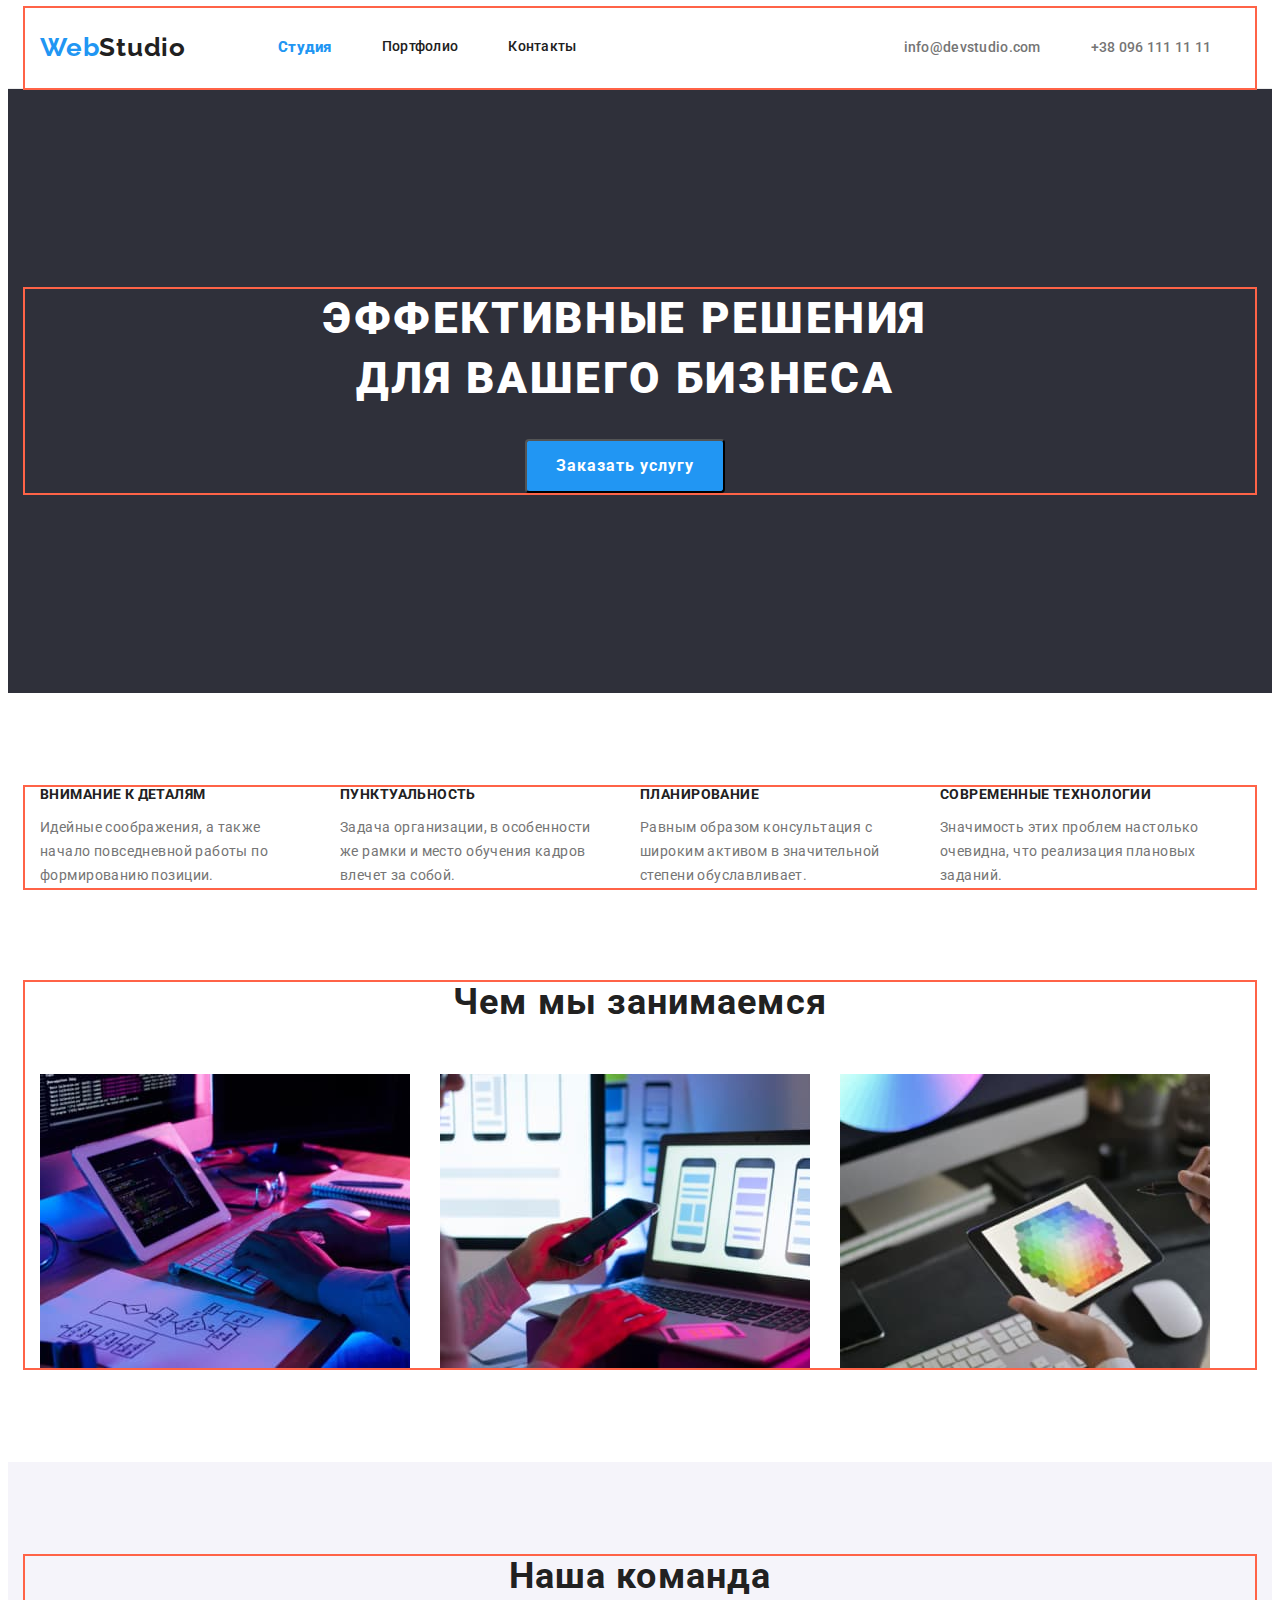
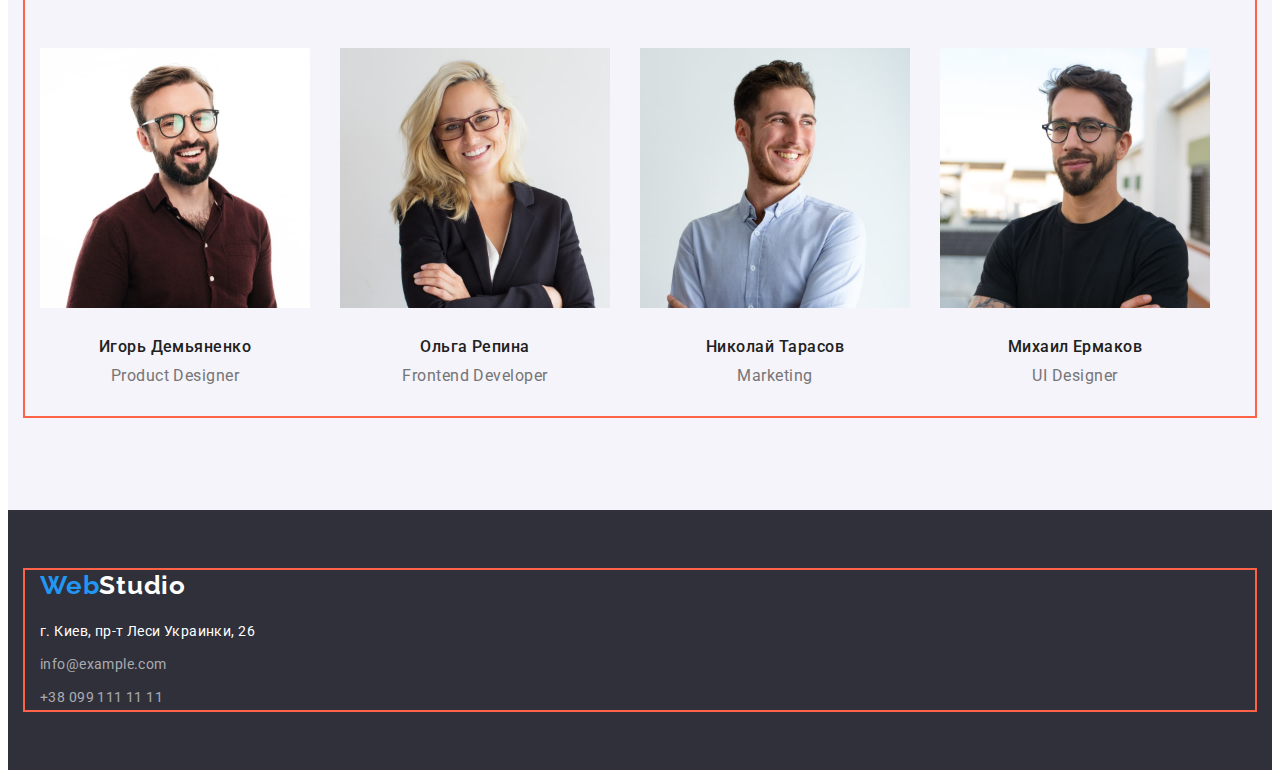
==== index.html @ f44abb22 "Зклонував файли з дз3 в дз4" ====
<!DOCTYPE html>
<html lang="ru">

<head>
    <meta charset="UTF-8">
    <meta http-equiv="X-UA-Compatible" content="IE=edge">
    <meta name="viewport" content="width=device-width, initial-scale=1.0">
    <title>WebStudio</title>
    <link rel="stylesheet" href="./css/styles.css">
    <link rel="preconnect" href="https://fonts.googleapis.com">
    <link rel="preconnect" href="https://fonts.gstatic.com" crossorigin>
    <link href="https://fonts.googleapis.com/css2?family=Raleway:wght@700&family=Roboto:wght@400;500;700;900&display=swap"
        rel="stylesheet">
    <link rel="stylesheet" href="https://cdnjs.cloudflare.com/ajax/libs/modern-normalize/1.1.0/modern-normalize.min.css"
        integrity="sha512-wpPYUAdjBVSE4KJnH1VR1HeZfpl1ub8YT/NKx4PuQ5NmX2tKuGu6U/JRp5y+Y8XG2tV+wKQpNHVUX03MfMFn9Q=="
        crossorigin="anonymous" referrerpolicy="no-referrer" />
</head>

<body>
    <!-- Шапка сторінки -->
    <header class="page-header header">
        <div class="container">
        <!-- Основна навігація -->
        <div class="header-style">
        <nav class="header-nav">
            <a href="index.html" class="webstudio"><span class="webstudio-color">Web</span>Studio</a>
            <ul class="header-list">
                <li class="header-item"><a href="./index.html" class="item current">Студия</a></li>
                <li class="header-item"><a href="./portfolio.html" class="item">Портфолио</a></li>
                <li class="header-item"><a href="" class="item">Контакты</a></li>
            </ul>
        </nav>  
        <ul class="header-right">
            <li class="tel-style"><a href="mailto:info@devstudio.com" class="header-tel">info@devstudio.com</a></li>
            <li class="tel-style"><a href="tel:+380961111111" class="header-tel">+38 096 111 11 11</a></li>
        </ul>
        </div>
        </div>
    </header>
    <!-- Унікальність сторінки -->
    <main class="page-main">
        <!-- Section 1 -->
        <section class="first-section first-section-style">
            <!-- <div class="first-section-style"> -->
            <div class="container">
            <h1 class="title">ЭФФЕКТИВНЫЕ РЕШЕНИЯ ДЛЯ ВАШЕГО БИЗНЕСА</h1>
            <button type="button" class="btn pointer">Заказать услугу</button>
            <!-- <img class="first-section-img" src="./images/Bg.jpg" alt="background" width="1170" height="600"> -->
            <!-- </div> -->
            </div>
        </section>
        <!-- Section 2 -->
        <section class="second-section">
            <div class="container">
            <h2 hidden class="features">Особенности</h2>
            <ul class="second-list">
                <li class="second-list-item">
                    <h3 class="title">ВНИМАНИЕ К ДЕТАЛЯМ</h3>
                    <p class="text">Идейные соображения, а также начало повседневной работы по формированию позиции.</p>
                </li>
                <li class="second-list-item">
                    <h3 class="title">ПУНКТУАЛЬНОСТЬ</h3>
                    <p class="text">Задача организации, в особенности же рамки и место обучения кадров влечет за собой.</p>
                </li>
                <li class="second-list-item">
                    <h3 class="title">ПЛАНИРОВАНИЕ</h3>
                    <p class="text">Равным образом консультация с широким активом в значительной степени обуславливает.</p>
                </li>
                <li class="second-list-item">
                    <h3 class="title">СОВРЕМЕННЫЕ ТЕХНОЛОГИИ</h3>
                    <p class="text">Значимость этих проблем настолько очевидна, что реализация плановых заданий.</p>
                </li>
            </ul>
            </div>
        </section>
        <!-- Section 3 -->
        <section class="third-section">
            <div class="container">
            <h2 class="our-work-title">Чем мы занимаемся</h2>
            <ul class="third-list">
                <li class="third-list-item"><img src="./images/img1.jpg" alt="copywriter" width="370" height="294"></li>
                <li class="third-list-item"><img src="./images/img2.jpg" alt="photo" width="370" height="294"></li>
                <li class="third-list-item"><img src="./images/img3.jpg" alt="drow" width="370" height="294"></li>
            </ul>
            </div>
        </section>
        <!-- Section 4 -->
        <section class="four-section">
            <div class="container">
            <h2 class="team">Наша команда</h2>
            <ul class="four-list">
                <li class="four-list-item">
                    <img src="./images/igor.jpg" alt="Igor" width="270" height="260">
                    <div class="text-block">
                    <h3 class="title">Игорь Демьяненко</h3>
                    <p class="text">Product Designer</p>
                    </div>
                </li>
                <li class="four-list-item">
                    <img src="./images/olga.jpg" alt="Olga" width="270" height="260">
                    <div class="text-block">
                    <h3 class="title">Ольга Репина</h3>
                    <p class="text">Frontend Developer</p>
                    </div>
                </li>
                <li class="four-list-item">
                    <img src="./images/nik.jpg" alt="Nic" width="270" height="260">
                    <div class="text-block">
                    <h3 class="title">Николай Тарасов</h3>
                    <p class="text">Marketing</p>
                    </div>
                </li>
                <li class="four-list-item">
                    <img src="./images/mikh.jpg" alt="Mykh" width="270" height="260">
                    <div class="text-block">
                    <h3 class="title">Михаил Ермаков</h3>
                    <p class="text">UI Designer</p>
                    </div>
                </li>
            </ul>
            </div>
        </section>
    </main>
    <!-- підвал сторінки -->
    <footer class="page-footer">
        <div class="container">  
        <a href="./index.html" class="webstudio"><span class="webstudio-color">Web</span>Studio</a>
        <address class="street">
            г. Киев, пр-т Леси Украинки, 26 <br>
            <a href="mailto:info@example.com" class="footer-tel">info@example.com</a> <br>
            <a href="tel:+380991111111" class="footer-tel">+38 099 111 11 11</a>
        </address>
        </div>
    </footer>
</body>
</html>
---- css/styles.css ----
:root {
  --blue-text-color: #2196f3;
  --title-text-color: #212121;
  --secondary-text-color: #ffffff;
  --primary-text-color: #757575;
  --support-text-color: rgba(255, 255, 255, 0.6);
  --color-four-section: #f5f4fa;
  --background-color-footer: #2f303a;
}

body {
  font-family: "Roboto", sans-serif;
  color: var(--title-text-color);
  font-style: normal;
}

img {
  display: block;
  max-width: 100%;
}

.container {
  padding-left: 15px;
  padding-right: 15px;
  width: 1200px;
  margin: 0 auto;
  outline: 2px solid tomato;
}

/* Шапка сторінки studio */

.page-header {
  background-color: var(--secondary-text-color);
  border-bottom: 1px solid #ececec;
}

.page-header .webstudio,
.page-footer .webstudio {
  color: var(--title-text-color);
  font-family: "Raleway", serif;
  font-style: normal;
  font-weight: bold;
  font-size: 26px;
  line-height: 1.19;
  letter-spacing: 0.03em;
  text-decoration: none;
  width: 145px;
}

.page-header .webstudio-color,
.page-footer .webstudio-color {
  color: var(--blue-text-color);
}

.page-header .header-list {
  list-style: none;
}

.header-list .item {
  color: var(--title-text-color);
  text-decoration: none;
  font-family: "Roboto";
  font-style: normal;
  font-weight: 500;
  font-size: 14px;
  line-height: 1.14;
  letter-spacing: 0.02em;
}

.header-list .item:hover,
.header-list .item:focus {
  color: var(--blue-text-color);
}

.page-header .header-right {
  list-style: none;
}

.page-header .current {
  color: #2196f3;
  font-weight: 800;
  font-size: 15px;
}

.page-header .header-tel {
  color: var(--primary-text-color);
  text-decoration: none;
  font-family: "Roboto";
  font-style: normal;
  font-weight: 500;
  font-size: 14px;
  line-height: 1.14;
  letter-spacing: 0.02em;
}

.page-header .header-tel:hover,
.page-header .header-tel:focus,
.page-footer .footer-tel:hover,
.page-footer .footer-tel:focus {
  color: var(--blue-text-color);
}

.header-nav {
  display: flex;
  align-items: center;
}

.header-nav .webstudio {
  display: block;
  margin-right: auto;
  margin-top: 24px;
  margin-bottom: 25px;
}

.header-list {
  display: flex;
  padding-left: 93px;
  margin-top: 0px;
  margin-bottom: 0px;
}

.header-list .item {
  display: flex;
  padding-top: 20px;
  padding-bottom: 20px;
}

.header .header-style {
  display: flex;
  align-items: center;
}

.header-item:not(:last-child) {
  margin-right: 50px;
}

.header-right {
  display: flex;
  align-items: center;
  margin-left: 327px;
  margin-top: 0;
  margin-bottom: 0;
  padding-left: 0;
}

.header-right .tel-style {
  margin-right: 50px;
}

.tel-style .header-tel {
  display: flex;
  padding-top: 20px;
  padding-bottom: 20px;
}

.tel-style:last-child {
  margin-right: 0;
}

/* Унікальність сторінки studio*/

.first-section {
  padding-top: 200px;
  padding-bottom: 200px;
}

.first-section .title {
  color: var(--secondary-text-color);
  font-family: "Roboto";
  font-style: normal;
  font-weight: 900;
  font-size: 44px;
  line-height: 1.36;
  text-align: center;
  letter-spacing: 0.06em;
  width: 696px;

  display: inline-block;
  /* margin-top: 200px; */
  margin-bottom: 30px;
  margin-left: 237px;
  margin-right: 237px;
  margin-top: 0;
}

.first-section .btn {
  color: var(--secondary-text-color);
  background-color: var(--blue-text-color);
  font-family: "Roboto";
  font-style: normal;
  font-weight: bold;
  font-size: 16px;
  line-height: 1.87;
  text-align: center;
  letter-spacing: 0.06em;
  min-width: 200px;

  display: inline-block;
  border-radius: 4px;
  padding: 10px;
  margin-top: 0px;
  /* margin-bottom: 200px; */
  margin-left: 485px;
  margin-right: 485px;
}

.first-section-img {
  display: block;
  align-items: center;
}

.first-section-style {
  background-color: #2f303a;
}

.pointer {
  cursor: pointer;
}

.first-section .btn:hover,
.first-section .btn:focus {
  color: var(--blue-text-color);
  background-color: var(--secondary-text-color);
}

.second-section {
  background-color: var(--secondary-text-color);
  margin-top: 0px;
  margin-bottom: 0px;
  padding-top: 94px;
  padding-bottom: 94px;
}

.second-list-item {
  width: 270px;
  margin-right: 30px;
}

.second-list-item .title {
  margin-top: 0px;
  margin-bottom: 0px;
}

.second-list-item .text {
  margin-bottom: 0;
}

.second-list-item:nth-child(4n) {
  margin-right: 0;
}

.second-list {
  list-style: none;
  margin-top: 0px;
  margin-bottom: 0px;
  padding-left: 0px;
  display: flex;
  flex-wrap: wrap;
}

.second-section .title {
  color: var(--title-text-color);
  font-family: Roboto;
  font-style: normal;
  font-weight: bold;
  font-size: 14px;
  line-height: 1.14;
  letter-spacing: 0.03em;
}

.second-section .text {
  color: var(--primary-text-color);
  font-family: Roboto;
  font-style: normal;
  font-weight: normal;
  font-size: 14px;
  line-height: 1.71;
  letter-spacing: 0.03em;
}

.third-section .third-list {
  list-style: none;
  display: flex;
  margin-top: 0;
  margin-bottom: 0;
  padding-left: 0;
  margin-right: 0;
}

.third-section {
  padding-bottom: 94px;
}

.third-section .our-work-title {
  color: var(--title-text-color);
  font-family: Roboto;
  font-style: normal;
  font-weight: bold;
  font-size: 36px;
  line-height: 1.16;
  text-align: center;
  letter-spacing: 0.03em;

  display: block;
  margin-top: 0;
  margin-bottom: 50px;
  margin-right: 0;
  margin-left: 0;
}

.third-list-item {
  display: inline-block;
  width: 370px;
  margin-right: 30px;
}

.third-list-item:nth-child(3n) {
  margin-right: 0;
}

.four-section {
  background-color: var(--color-four-section);
  margin-bottom: 0px;
  padding-bottom: 94px;
  padding-top: 94px;
}

.four-section .team {
  color: var(--title-text-color);
  font-family: Roboto;
  font-style: normal;
  font-weight: bold;
  font-size: 36px;
  line-height: 1.16;
  text-align: center;
  letter-spacing: 0.03em;

  display: block;
  margin-top: 0;
  margin-bottom: 50px;
  margin-right: 0;
  margin-left: 0;
}

.four-list {
  list-style: none;
  margin-top: 0px;
  margin-bottom: 0px;
  padding-left: 0px;
  display: flex;
}

.four-list-item {
  display: inline-block;
  width: 270px;
  margin-right: 30px;
}

.four-list-item .text-block {
  padding-top: 30px;
  padding-bottom: 30px;
}

.four-list-item .title {
  margin-top: 0;
  margin-bottom: 10px;
}

.four-list-item .text {
  margin-bottom: 0;
  margin-top: 0px;
}

.four-list-item:nth-child(4n) {
  margin-right: 0;
}

.four-list .title {
  color: var(--title-text-color);
  font-family: Roboto;
  font-style: normal;
  font-weight: 500;
  font-size: 16px;
  line-height: 1.18;
  text-align: center;
  letter-spacing: 0.03em;
}

.four-list .text {
  color: var(--primary-text-color);
  font-family: Roboto;
  font-style: normal;
  font-weight: normal;
  font-size: 16px;
  line-height: 1.18;
  text-align: center;
  letter-spacing: 0.03em;
}

/* Підвал сторінки studio*/

.page-footer {
  background-color: var(--background-color-footer);
  padding-top: 60px;
  padding-bottom: 60px;
}

.page-footer .webstudio {
  color: var(--secondary-text-color);

  display: inline-block;
  margin-top: 0px;
  margin-bottom: 20px;
  margin-right: 0;
  margin-left: 0;
}

.page-footer .footer-tel {
  display: inline-block;
  margin-top: 9px;
}

.page-footer .street {
  color: var(--secondary-text-color);
  font-family: Roboto;
  font-style: normal;
  font-weight: normal;
  font-size: 14px;
  line-height: 1.71;
  letter-spacing: 0.03em;
}

/* Шапка сторінки portfolio */

.header-nav-portfolio {
  display: flex;
  align-items: center;
}

.header-nav-portfolio .webstudio {
  display: block;
  margin-right: auto;
  margin-top: 24px;
  margin-bottom: 25px;
}

.page-header .header-list {
  display: flex;
  padding-left: 93px;
  margin-top: 0px;
  margin-bottom: 0px;
}

.page-header .item {
  display: flex;
  padding-top: 20px;
  padding-bottom: 20px;
}

.page-header .header-style {
  display: flex;
  align-items: center;
}

.header-item-portfolio:not(:last-child) {
  margin-right: 50px;
}

.page-header .header-right {
  display: flex;
  align-items: center;
  margin-left: 327px;
  margin-top: 0;
  margin-bottom: 0;
  padding-left: 0;
}

.header-right .tel-style-portfolio {
  margin-right: 50px;
}

.tel-style-portfolio .header-tel {
  display: flex;
  padding-top: 20px;
  padding-bottom: 20px;
}

.tel-style-portfolio:last-child {
  margin-right: 0;
}

/* Унікальність сторінки portfolio */

.first-section-portfolio .first-list {
  list-style: none;

  display: flex;
  align-items: center;
  justify-content: center;
  padding: 0;
  padding-top: 0px;
  margin-bottom: 50px;
  margin-top: 0;
}

.first-section-portfolio {
  padding-top: 94px;
  padding-bottom: 94px;
}

.first-section-portfolio .btn {
  color: var(--title-text-color);
  font-family: Roboto;
  font-style: normal;
  font-weight: 500;
  font-size: 16px;
  line-height: 1.62;
  text-align: center;
  letter-spacing: 0.03em;

  display: flex;
  padding: 6px 22px;
  margin: 0px;
  border: 1px solid #f5f4fa;
  border-radius: 4px;
}

.pointer {
  cursor: pointer;
}

.first-section-portfolio .btn:hover,
.first-section-portfolio .btn:focus {
  color: var(--secondary-text-color);
  background-color: var(--blue-text-color);
}

.first-section-portfolio .second-list-title {
  color: var(--title-text-color);
  font-family: Roboto;
  font-style: normal;
  font-weight: bold;
  font-size: 18px;
  line-height: 2;
  letter-spacing: 0.06em;
}
.first-section-portfolio .text {
  color: var(--primary-text-color);
  font-family: Roboto;
  font-style: normal;
  font-weight: normal;
  font-size: 16px;
  line-height: 1.87;
  letter-spacing: 0.03em;
}

.first-section-portfolio .second-list-element {
  width: 370px;
  margin-right: 30px;
  margin-bottom: 30px;
}

.first-section-portfolio .second-list-element:nth-child(3n) {
  margin-right: 0px;
}

.first-section-portfolio .second-list-element:nth-last-child(-n + 3) {
  margin-bottom: 0px;
}

.portfolio-card-border {
  padding: 20px 24px;
  border: 1px solid #eeeeee;
}

.first-section-portfolio .second-list-title {
  margin-bottom: 4px;
  margin-top: 0;
}

.first-section-portfolio .text {
  margin-bottom: 0;
  margin-top: 0;
}

.first-section-portfolio .btn-portfolio {
  display: flex;
  padding: 0;
  margin-top: 0px;
  margin-right: 8px;
}

.first-section-portfolio .btn-portfolio:nth-child(5n) {
  margin-right: 0;
}

/* Підвал сторінки portfolio*/

.page-footer .footer-tel {
  color: var(--support-text-color);
  text-decoration: none;
}

.page-footer-portfolio .webstudio {
  display: inline-block;
  margin-bottom: 20px;
  margin-right: 0;
  margin-left: 0;
}

.page-footer-portfolio .footer-tel {
  display: inline-block;
  margin-top: 9px;
}
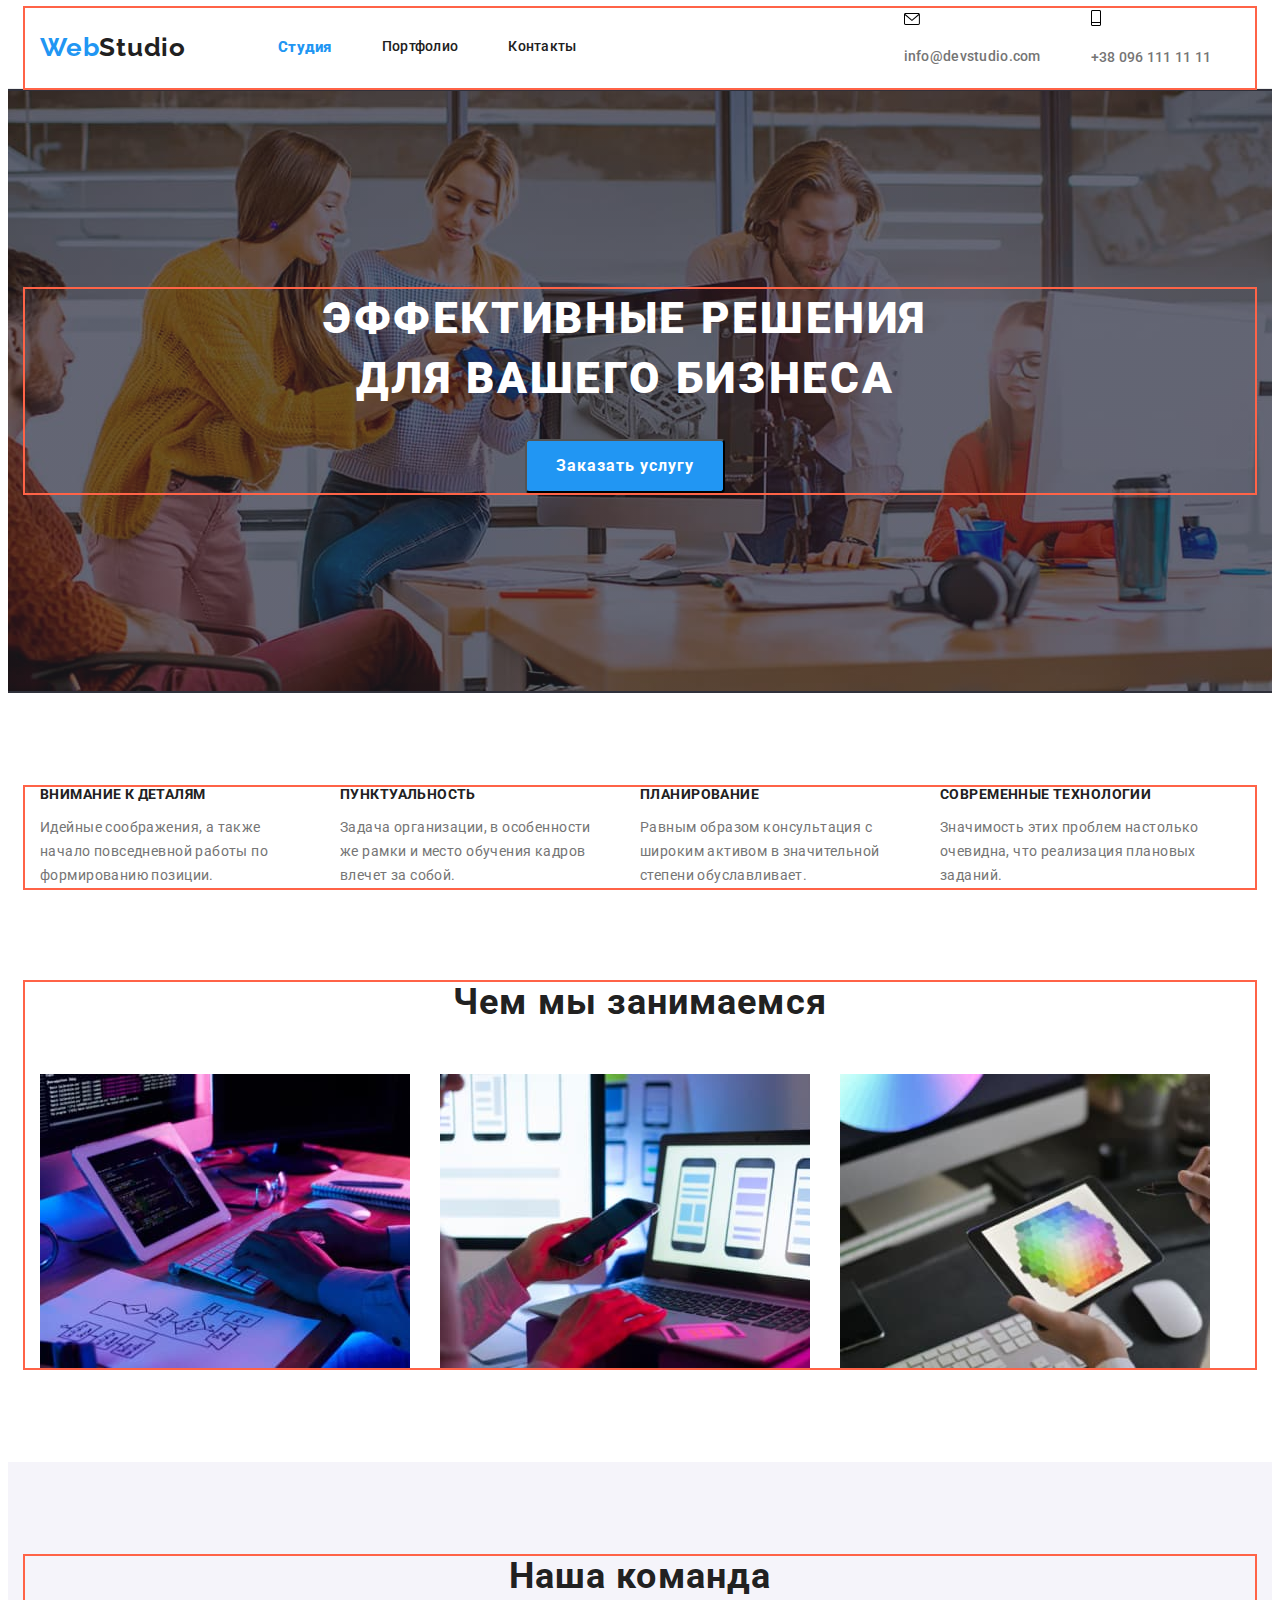
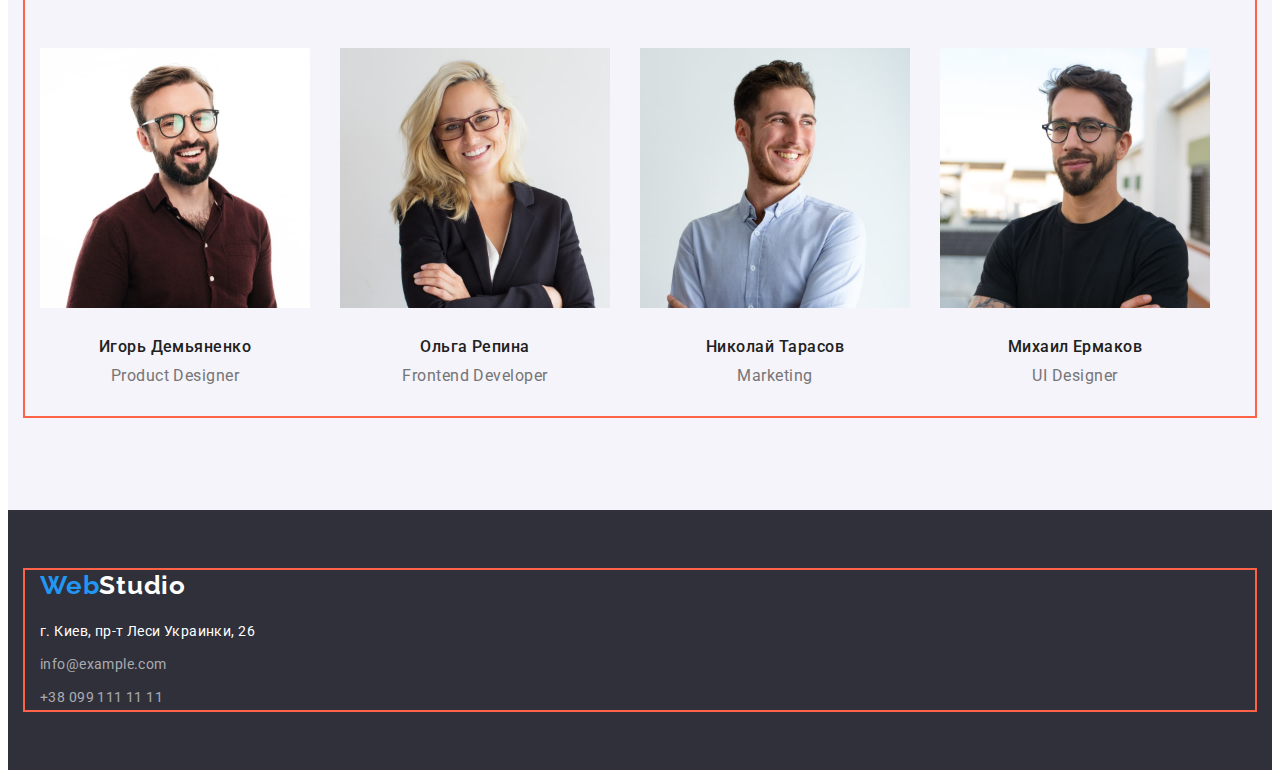
==== commit e5d875f8: "початок" ====
--- a/index.html
+++ b/index.html
@@ -31,8 +31,16 @@
             </ul>
         </nav>  
         <ul class="header-right">
-            <li class="tel-style"><a href="mailto:info@devstudio.com" class="header-tel">info@devstudio.com</a></li>
-            <li class="tel-style"><a href="tel:+380961111111" class="header-tel">+38 096 111 11 11</a></li>
+            <li class="tel-style"> 
+                <svg class="smartphone-icon" width='16' height='12'> 
+                <use href="./images/icons.svg#icon-email"></use> 
+                </svg> 
+                <a href="mailto:info@devstudio.com" class="header-tel">info@devstudio.com</a></li>
+            <li class="tel-style">
+                <svg class="smartphone-icon" width='10' height='16'>
+                <use href="./images/icons.svg#icon-phone"></use>
+                </svg>
+                <a href="tel:+380961111111" class="header-tel">+38 096 111 11 11</a></li>
         </ul>
         </div>
         </div>
@@ -41,12 +49,10 @@
     <main class="page-main">
         <!-- Section 1 -->
         <section class="first-section first-section-style">
-            <!-- <div class="first-section-style"> -->
             <div class="container">
             <h1 class="title">ЭФФЕКТИВНЫЕ РЕШЕНИЯ ДЛЯ ВАШЕГО БИЗНЕСА</h1>
             <button type="button" class="btn pointer">Заказать услугу</button>
             <!-- <img class="first-section-img" src="./images/Bg.jpg" alt="background" width="1170" height="600"> -->
-            <!-- </div> -->
             </div>
         </section>
         <!-- Section 2 -->
--- a/css/styles.css
+++ b/css/styles.css
@@ -176,7 +176,6 @@
   width: 696px;
 
   display: inline-block;
-  /* margin-top: 200px; */
   margin-bottom: 30px;
   margin-left: 237px;
   margin-right: 237px;
@@ -199,7 +198,6 @@
   border-radius: 4px;
   padding: 10px;
   margin-top: 0px;
-  /* margin-bottom: 200px; */
   margin-left: 485px;
   margin-right: 485px;
 }
@@ -211,6 +209,13 @@
 
 .first-section-style {
   background-color: #2f303a;
+  background-image: linear-gradient(
+      rgba(47, 48, 58, 0.4),
+      rgba(47, 48, 58, 0.4)
+    ),
+    url("../images/background-studio.jpg");
+  background-repeat: no-repeat;
+  background-position: center;
 }
 
 .pointer {
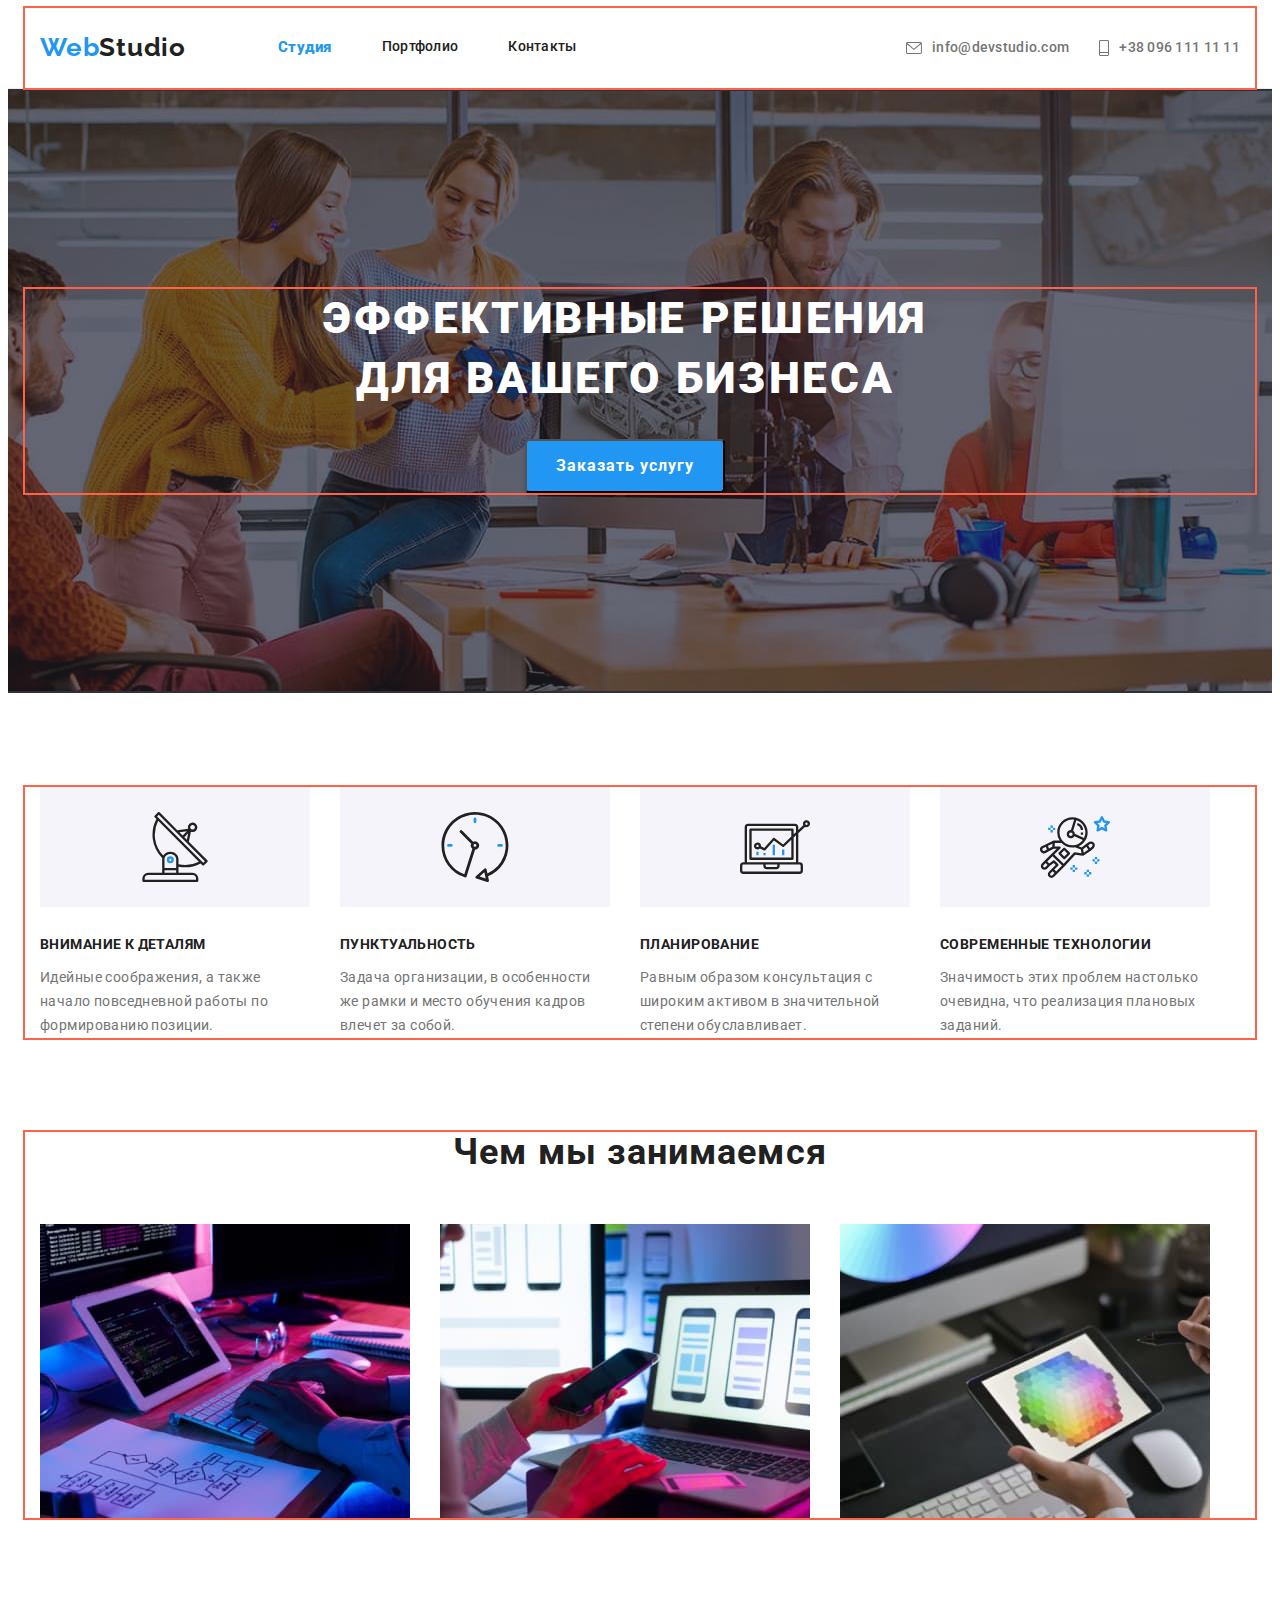
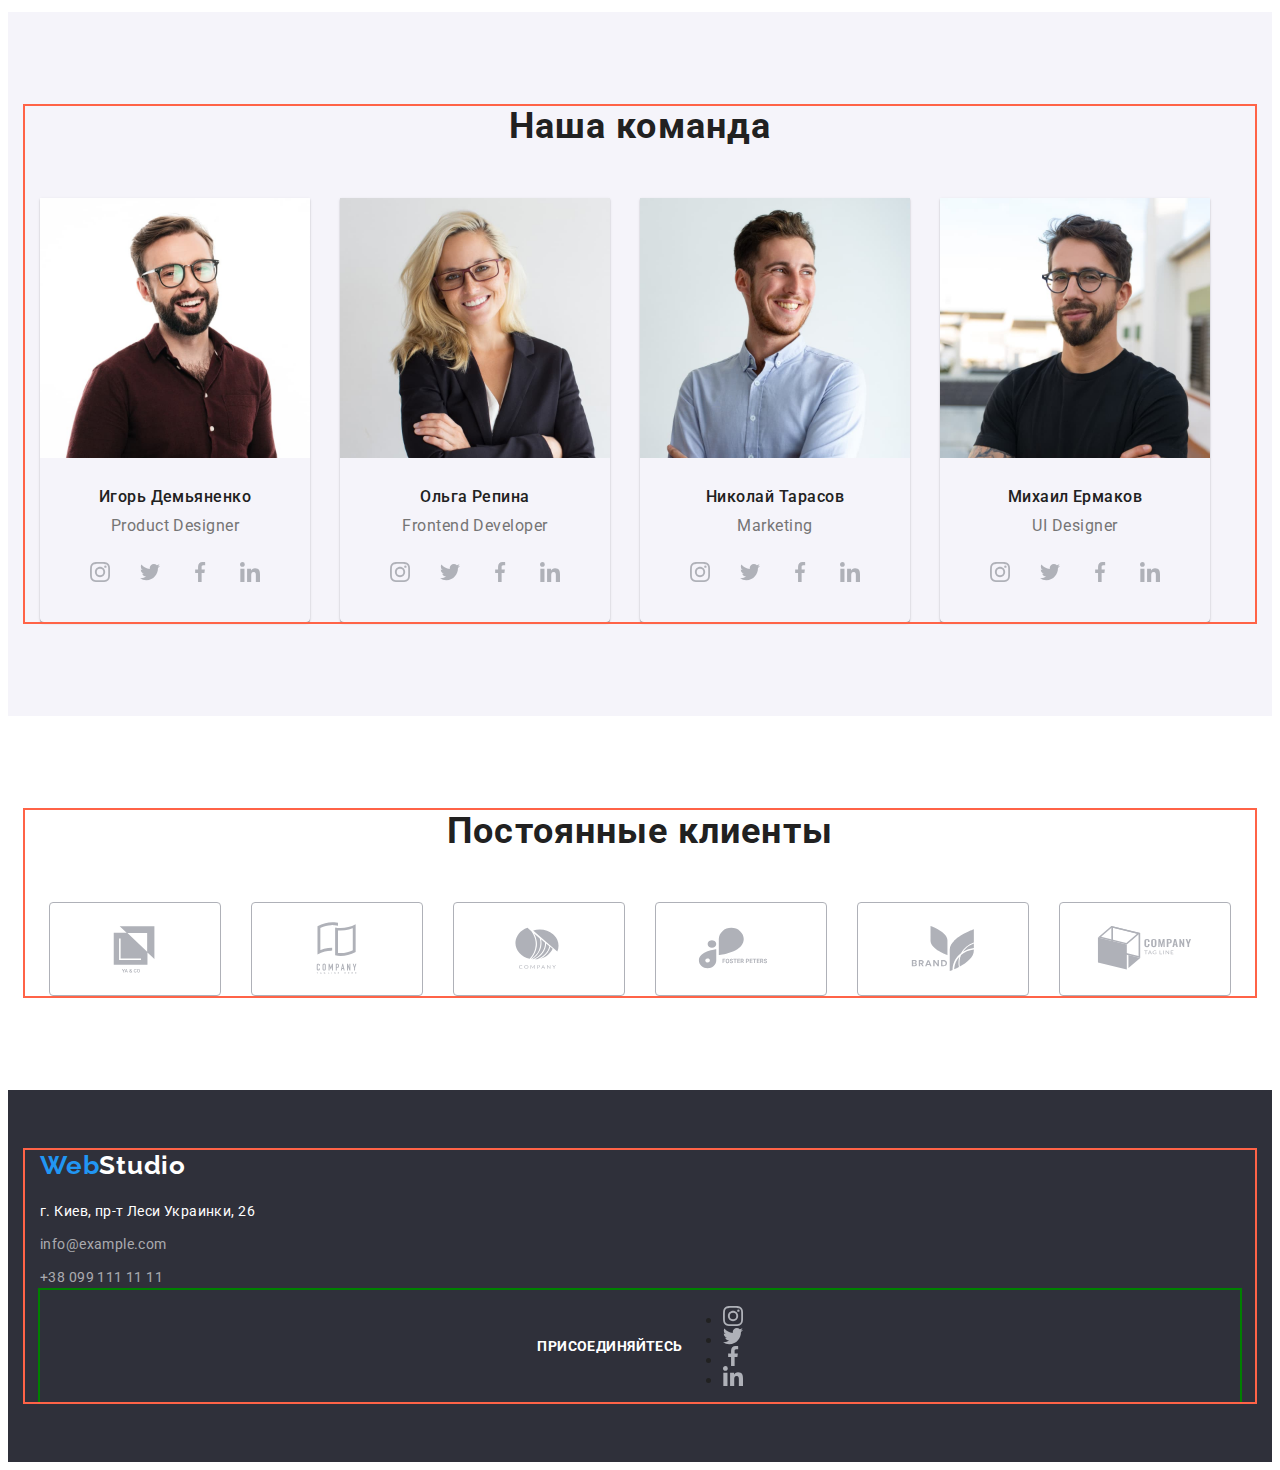
==== commit 4b808087: "Зробив сторінку студіо" ====
--- a/index.html
+++ b/index.html
@@ -32,15 +32,13 @@
         </nav>  
         <ul class="header-right">
             <li class="tel-style"> 
-                <svg class="smartphone-icon" width='16' height='12'> 
-                <use href="./images/icons.svg#icon-email"></use> 
-                </svg> 
-                <a href="mailto:info@devstudio.com" class="header-tel">info@devstudio.com</a></li>
+                <a href="mailto:info@devstudio.com" class="header-tel">
+                    <svg class="smartphone-icon" width='16' height='12'><use href="./images/icons.svg#icon-email"></use></svg> info@devstudio.com</a>
+            </li>
             <li class="tel-style">
-                <svg class="smartphone-icon" width='10' height='16'>
-                <use href="./images/icons.svg#icon-phone"></use>
-                </svg>
-                <a href="tel:+380961111111" class="header-tel">+38 096 111 11 11</a></li>
+                <a href="tel:+380961111111" class="header-tel">
+                    <svg class="smartphone-icon" width='10' height='16'><use href="./images/icons.svg#icon-phone"></use></svg> +38 096 111 11 11</a>
+            </li>
         </ul>
         </div>
         </div>
@@ -61,18 +59,22 @@
             <h2 hidden class="features">Особенности</h2>
             <ul class="second-list">
                 <li class="second-list-item">
+                    <div class="thumb"><svg class="smartphone-icon" width='70' height='70'><use href="./images/icons.svg#icon-antenna"></use></svg></div>
                     <h3 class="title">ВНИМАНИЕ К ДЕТАЛЯМ</h3>
                     <p class="text">Идейные соображения, а также начало повседневной работы по формированию позиции.</p>
                 </li>
                 <li class="second-list-item">
+                    <div class="thumb"><svg class="smartphone-icon" width='70' height='70'><use href="./images/icons.svg#icon-clock"></use></svg></div>
                     <h3 class="title">ПУНКТУАЛЬНОСТЬ</h3>
                     <p class="text">Задача организации, в особенности же рамки и место обучения кадров влечет за собой.</p>
                 </li>
                 <li class="second-list-item">
+                    <div class="thumb"><svg class="smartphone-icon" width='70' height='70'><use href="./images/icons.svg#icon-diagram"></use></svg></div>
                     <h3 class="title">ПЛАНИРОВАНИЕ</h3>
                     <p class="text">Равным образом консультация с широким активом в значительной степени обуславливает.</p>
                 </li>
                 <li class="second-list-item">
+                    <div class="thumb"><svg class="smartphone-icon" width='70' height='70'><use href="./images/icons.svg#icon-astronaut"></use></svg></div>
                     <h3 class="title">СОВРЕМЕННЫЕ ТЕХНОЛОГИИ</h3>
                     <p class="text">Значимость этих проблем настолько очевидна, что реализация плановых заданий.</p>
                 </li>
@@ -100,6 +102,20 @@
                     <div class="text-block">
                     <h3 class="title">Игорь Демьяненко</h3>
                     <p class="text">Product Designer</p>
+                        <ul class="social-networks-list">
+                            <li class="social-networks-item">
+                                <a href="https://www.instagram.com/" target="_blank" class="networks-link"><svg class="network-icon" width='20' height='20'><use href="./images/icons.svg#icon-instagram"></use></svg></a>
+                            </li>
+                            <li class="social-networks-item">
+                                <a href="https://twitter.com/?lang=uk" target="_blank" class="networks-link"><svg class="network-icon" width='20' height='20'><use href="./images/icons.svg#icon-twitter"></use></svg></a>
+                            </li>
+                            <li class="social-networks-item">
+                                <a href="https://uk-ua.facebook.com/" target="_blank" class="networks-link"><svg class="network-icon" width='20' height='20'><use href="./images/icons.svg#icon-facebook"></use></svg></a>
+                            </li>
+                            <li class="social-networks-item">
+                                <a href="https://www.linkedin.com/" target="_blank" class="networks-link"><svg class="network-icon" width='20' height='20'><use href="./images/icons.svg#icon-linkedin"></use></svg></a>
+                            </li>
+                        </ul>
                     </div>
                 </li>
                 <li class="four-list-item">
@@ -107,6 +123,20 @@
                     <div class="text-block">
                     <h3 class="title">Ольга Репина</h3>
                     <p class="text">Frontend Developer</p>
+                        <ul class="social-networks-list">
+                            <li class="social-networks-item">
+                                <a href="https://www.instagram.com/" target="_blank" class="networks-link"><svg class="network-icon" width='20' height='20'><use href="./images/icons.svg#icon-instagram"></use></svg></a>
+                            </li>
+                            <li class="social-networks-item">
+                                <a href="https://twitter.com/?lang=uk" target="_blank" class="networks-link"><svg class="network-icon" width='20' height='20'><use href="./images/icons.svg#icon-twitter"></use></svg></a>
+                            </li>
+                            <li class="social-networks-item">
+                                <a href="https://uk-ua.facebook.com/" target="_blank" class="networks-link"><svg class="network-icon" width='20' height='20'><use href="./images/icons.svg#icon-facebook"></use></svg></a>
+                            </li>
+                            <li class="social-networks-item">
+                                <a href="https://www.linkedin.com/" target="_blank" class="networks-link"><svg class="network-icon" width='20' height='20'><use href="./images/icons.svg#icon-linkedin"></use></svg></a>
+                            </li>
+                        </ul>
                     </div>
                 </li>
                 <li class="four-list-item">
@@ -114,6 +144,20 @@
                     <div class="text-block">
                     <h3 class="title">Николай Тарасов</h3>
                     <p class="text">Marketing</p>
+                        <ul class="social-networks-list">
+                            <li class="social-networks-item">
+                                <a href="https://www.instagram.com/" target="_blank" class="networks-link"><svg class="network-icon" width='20' height='20'><use href="./images/icons.svg#icon-instagram"></use></svg></a>
+                            </li>
+                            <li class="social-networks-item">
+                                <a href="https://twitter.com/?lang=uk" target="_blank" class="networks-link"><svg class="network-icon" width='20' height='20'><use href="./images/icons.svg#icon-twitter"></use></svg></a>
+                            </li>
+                            <li class="social-networks-item">
+                                <a href="https://uk-ua.facebook.com/" target="_blank" class="networks-link"><svg class="network-icon" width='20' height='20'><use href="./images/icons.svg#icon-facebook"></use></svg></a>
+                            </li>
+                            <li class="social-networks-item">
+                                <a href="https://www.linkedin.com/" target="_blank" class="networks-link"><svg class="network-icon" width='20' height='20'><use href="./images/icons.svg#icon-linkedin"></use></svg></a>
+                            </li>
+                        </ul>
                     </div>
                 </li>
                 <li class="four-list-item">
@@ -121,21 +165,67 @@
                     <div class="text-block">
                     <h3 class="title">Михаил Ермаков</h3>
                     <p class="text">UI Designer</p>
-                    </div>
-                </li>
-            </ul>
+                        <ul class="social-networks-list">
+                            <li class="social-networks-item">
+                                <a href="https://www.instagram.com/" target="_blank" class="networks-link"><svg class="network-icon" width='20' height='20'><use href="./images/icons.svg#icon-instagram"></use></svg></a>
+                            </li >
+                            <li class="social-networks-item">
+                                <a href="https://twitter.com/?lang=uk" target="_blank" class="networks-link"><svg class="network-icon" width='20' height='20'><use href="./images/icons.svg#icon-twitter"></use></svg></a>
+                            </li>
+                            <li class="social-networks-item">
+                                <a href="https://uk-ua.facebook.com/" target="_blank" class="networks-link"><svg class="network-icon" width='20' height='20'><use href="./images/icons.svg#icon-facebook"></use></svg></a>
+                            </li>
+                            <li class="social-networks-item">
+                                <a href="https://www.linkedin.com/" target="_blank" class="networks-link"><svg class="network-icon" width='20' height='20'><use href="./images/icons.svg#icon-linkedin"></use></svg></a>
+                            </li>
+                        </ul>
+                    </div>
+                </li>
+            </ul>
+            </div>
+        </section>
+        <section class="five-section">
+            <div class="container">
+                <h2 class="five-section-title">Постоянные клиенты</h2>
+                <ul class="customers-list">
+                    <li class="customers-item"><a href="" class="cusromer-link"><svg class="cusromer-icon" width='106' height='60'><use href="./images/icons.svg#icon-logo1"></use></svg></a></li>
+                    <li class="customers-item"><a href="" class="cusromer-link"><svg class="cusromer-icon" width='106' height='60'><use href="./images/icons.svg#icon-logo2"></use></svg></a></li>
+                    <li class="customers-item"><a href="" class="cusromer-link"><svg class="cusromer-icon" width='106' height='60'><use href="./images/icons.svg#icon-logo3"></use></svg></a></li>
+                    <li class="customers-item"><a href="" class="cusromer-link"><svg class="cusromer-icon" width='106' height='60'><use href="./images/icons.svg#icon-logo4"></use></svg></a></li>
+                    <li class="customers-item"><a href="" class="cusromer-link"><svg class="cusromer-icon" width='106' height='60'><use href="./images/icons.svg#icon-logo5"></use></svg></a></li>
+                    <li class="customers-item"><a href="" class="cusromer-link"><svg class="cusromer-icon" width='106' height='60'><use href="./images/icons.svg#icon-logo6"></use></svg></a></li>
+                </ul>
             </div>
         </section>
     </main>
     <!-- підвал сторінки -->
     <footer class="page-footer">
-        <div class="container">  
+        <div class="container">
+            <div class="footer-left">
         <a href="./index.html" class="webstudio"><span class="webstudio-color">Web</span>Studio</a>
         <address class="street">
             г. Киев, пр-т Леси Украинки, 26 <br>
             <a href="mailto:info@example.com" class="footer-tel">info@example.com</a> <br>
             <a href="tel:+380991111111" class="footer-tel">+38 099 111 11 11</a>
         </address>
+            </div>
+        <div class="join-block">
+            <h3 class="join-block-text">ПРИСОЕДИНЯЙТЕСЬ</h3>
+            <ul class="join-block-list">
+                <li class="join-block-item">
+                    <a href="https://www.instagram.com/" target="_blank" class="join-block-link"><svg class="network-icon" width='20' height='20'><use href="./images/icons.svg#icon-instagram"></use></svg></a>
+                </li >
+                <li class="join-block-item">
+                    <a href="https://twitter.com/?lang=uk" target="_blank" class="join-block-link"><svg class="network-icon" width='20' height='20'><use href="./images/icons.svg#icon-twitter"></use></svg></a>
+                </li>
+                <li class="join-block-item">
+                    <a href="https://uk-ua.facebook.com/" target="_blank" class="join-block-link"><svg class="network-icon" width='20' height='20'><use href="./images/icons.svg#icon-facebook"></use></svg></a>
+                </li>
+                <li class="join-block-item">
+                    <a href="https://www.linkedin.com/" target="_blank" class="join-block-link"><svg class="network-icon" width='20' height='20'><use href="./images/icons.svg#icon-linkedin"></use></svg></a>
+                </li>
+            </ul>            
+        </div>
         </div>
     </footer>
 </body>
--- a/css/styles.css
+++ b/css/styles.css
@@ -125,11 +125,6 @@
   padding-bottom: 20px;
 }
 
-.header .header-style {
-  display: flex;
-  align-items: center;
-}
-
 .header-item:not(:last-child) {
   margin-right: 50px;
 }
@@ -144,17 +139,35 @@
 }
 
 .header-right .tel-style {
-  margin-right: 50px;
+  margin-right: 30px;
 }
 
 .tel-style .header-tel {
   display: flex;
+  align-items: center;
   padding-top: 20px;
   padding-bottom: 20px;
+  fill: var(--primary-text-color);
+}
+
+.tel-style .header-tel:hover,
+.tel-style .header-tel:focus {
+  fill: var(--blue-text-color);
 }
 
 .tel-style:last-child {
   margin-right: 0;
+}
+
+.header-right-icon {
+  display: block;
+  align-items: center;
+}
+
+.smartphone-icon {
+  display: flex;
+  align-items: center;
+  margin-right: 10px;
 }
 
 /* Унікальність сторінки studio*/
@@ -200,6 +213,8 @@
   margin-top: 0px;
   margin-left: 485px;
   margin-right: 485px;
+
+  box-shadow: 0px 4px 4px rgba(0, 0, 0, 0.15);
 }
 
 .first-section-img {
@@ -241,6 +256,13 @@
   margin-right: 30px;
 }
 
+.second-list-item .thumb {
+  background-color: #f5f4fa;
+  align-items: center;
+  padding: 25px 100px;
+  margin-bottom: 30px;
+}
+
 .second-list-item .title {
   margin-top: 0px;
   margin-bottom: 0px;
@@ -359,6 +381,9 @@
   display: inline-block;
   width: 270px;
   margin-right: 30px;
+  box-shadow: 0px 1px 3px rgba(0, 0, 0, 0.12), 0px 1px 1px rgba(0, 0, 0, 0.14),
+    0px 2px 1px rgba(0, 0, 0, 0.2);
+  border-radius: 0px 0px 4px 4px;
 }
 
 .four-list-item .text-block {
@@ -400,6 +425,125 @@
   line-height: 1.18;
   text-align: center;
   letter-spacing: 0.03em;
+  margin-bottom: 16px;
+}
+
+.social-networks-list {
+  list-style: none;
+  display: flex;
+  margin-bottom: 0;
+  margin-top: 0;
+  justify-content: center;
+  padding: 0;
+}
+
+.social-networks-item {
+  width: 40px;
+  height: 40px;
+  padding: 0;
+  border: none;
+  color: #afb1b8;
+  border-radius: 50%;
+  align-items: center;
+  display: flex;
+  justify-content: center;
+  margin-right: 10px;
+}
+
+.social-networks-item:nth-child(4n) {
+  margin-right: 0;
+}
+
+.network-icon {
+  display: flex;
+  fill: #afb1b8;
+}
+
+.network-icon:hover {
+  fill: #ffffff;
+}
+
+.networks-link {
+  display: flex;
+  justify-content: center;
+  align-items: center;
+  width: 40px;
+  height: 40px;
+  border-radius: 50%;
+}
+
+.networks-link:hover .network-icon,
+.networks-link:focus .network-icon {
+  fill: #fff;
+}
+
+.networks-link:hover,
+.networks-link:focus {
+  background-color: var(--blue-text-color);
+}
+
+.five-section {
+  margin-bottom: 0px;
+  padding-bottom: 94px;
+  padding-top: 94px;
+}
+
+.five-section-title {
+  color: var(--title-text-color);
+  font-family: Roboto;
+  font-style: normal;
+  font-weight: bold;
+  font-size: 36px;
+  line-height: 42px;
+  text-align: center;
+  letter-spacing: 0.03em;
+
+  margin-top: 0;
+  margin-bottom: 50px;
+}
+
+.customers-list {
+  list-style: none;
+  display: flex;
+  margin-bottom: 0;
+  margin-top: 0;
+  justify-content: center;
+  padding: 0;
+}
+
+.cusromer-link {
+  border: 1px solid rgba(175, 177, 184, 1);
+  border-radius: 4px;
+  padding: 16px 32px;
+  display: flex;
+}
+
+.customers-item {
+  margin-right: 30px;
+  display: flex;
+}
+
+.customers-item:nth-child(6n) {
+  margin-right: 0;
+}
+
+.cusromer-icon {
+  display: flex;
+  fill: #afb1b8;
+}
+
+.cusromer-icon:hover {
+  fill: var(--blue-text-color);
+  cursor: pointer;
+}
+
+.cusromer-link:hover {
+  border-color: var(--blue-text-color);
+}
+
+.cusromer-link:hover .cusromer-icon,
+.cusromer-link:focus .cusromer-icon {
+  fill: var(--blue-text-color);
 }
 
 /* Підвал сторінки studio*/
@@ -433,6 +577,24 @@
   font-size: 14px;
   line-height: 1.71;
   letter-spacing: 0.03em;
+}
+
+.join-block {
+  outline: 2px solid green;
+  display: flex;
+  align-items: center;
+  justify-content: center;
+}
+
+.join-block-text {
+  font-family: Roboto;
+  font-style: normal;
+  font-weight: bold;
+  font-size: 14px;
+  line-height: 16px;
+  letter-spacing: 0.03em;
+  text-transform: uppercase;
+  color: #fff;
 }
 
 /* Шапка сторінки portfolio */
@@ -474,7 +636,7 @@
 .page-header .header-right {
   display: flex;
   align-items: center;
-  margin-left: 327px;
+  margin-left: auto;
   margin-top: 0;
   margin-bottom: 0;
   padding-left: 0;
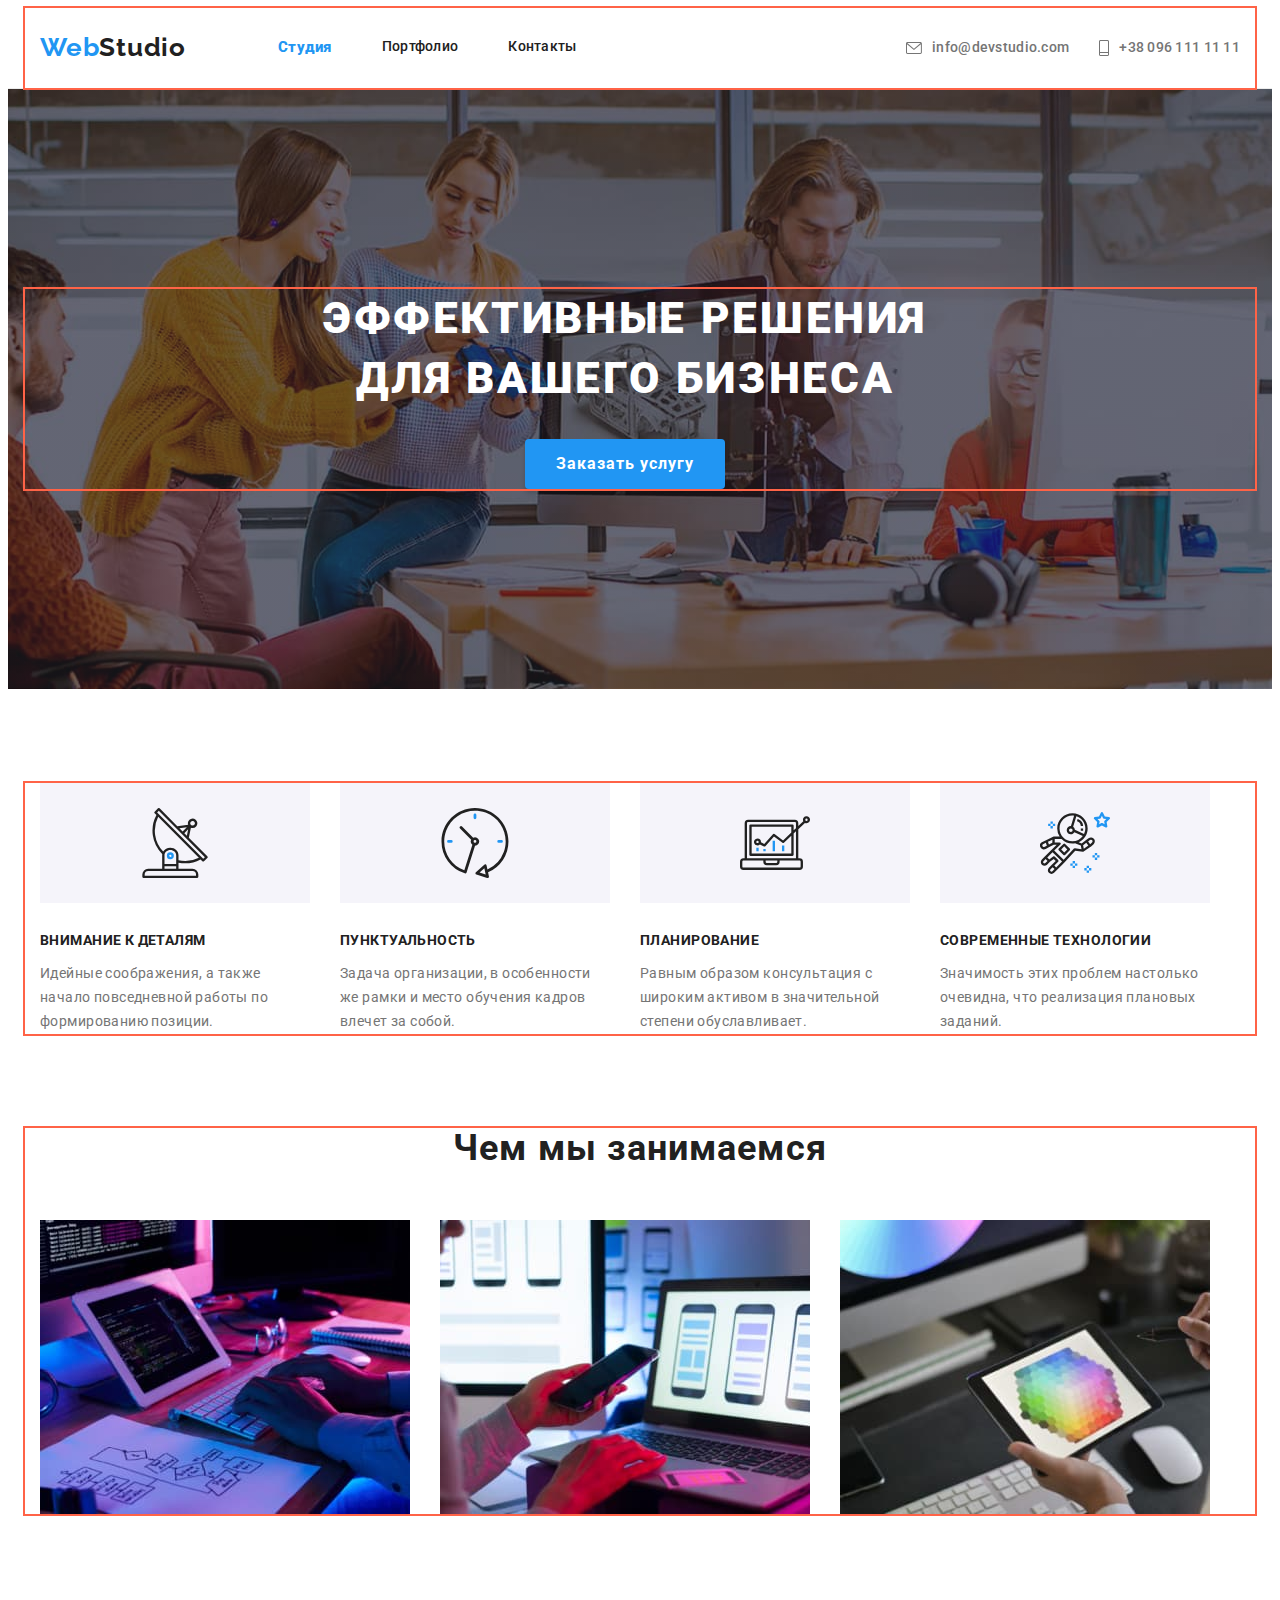
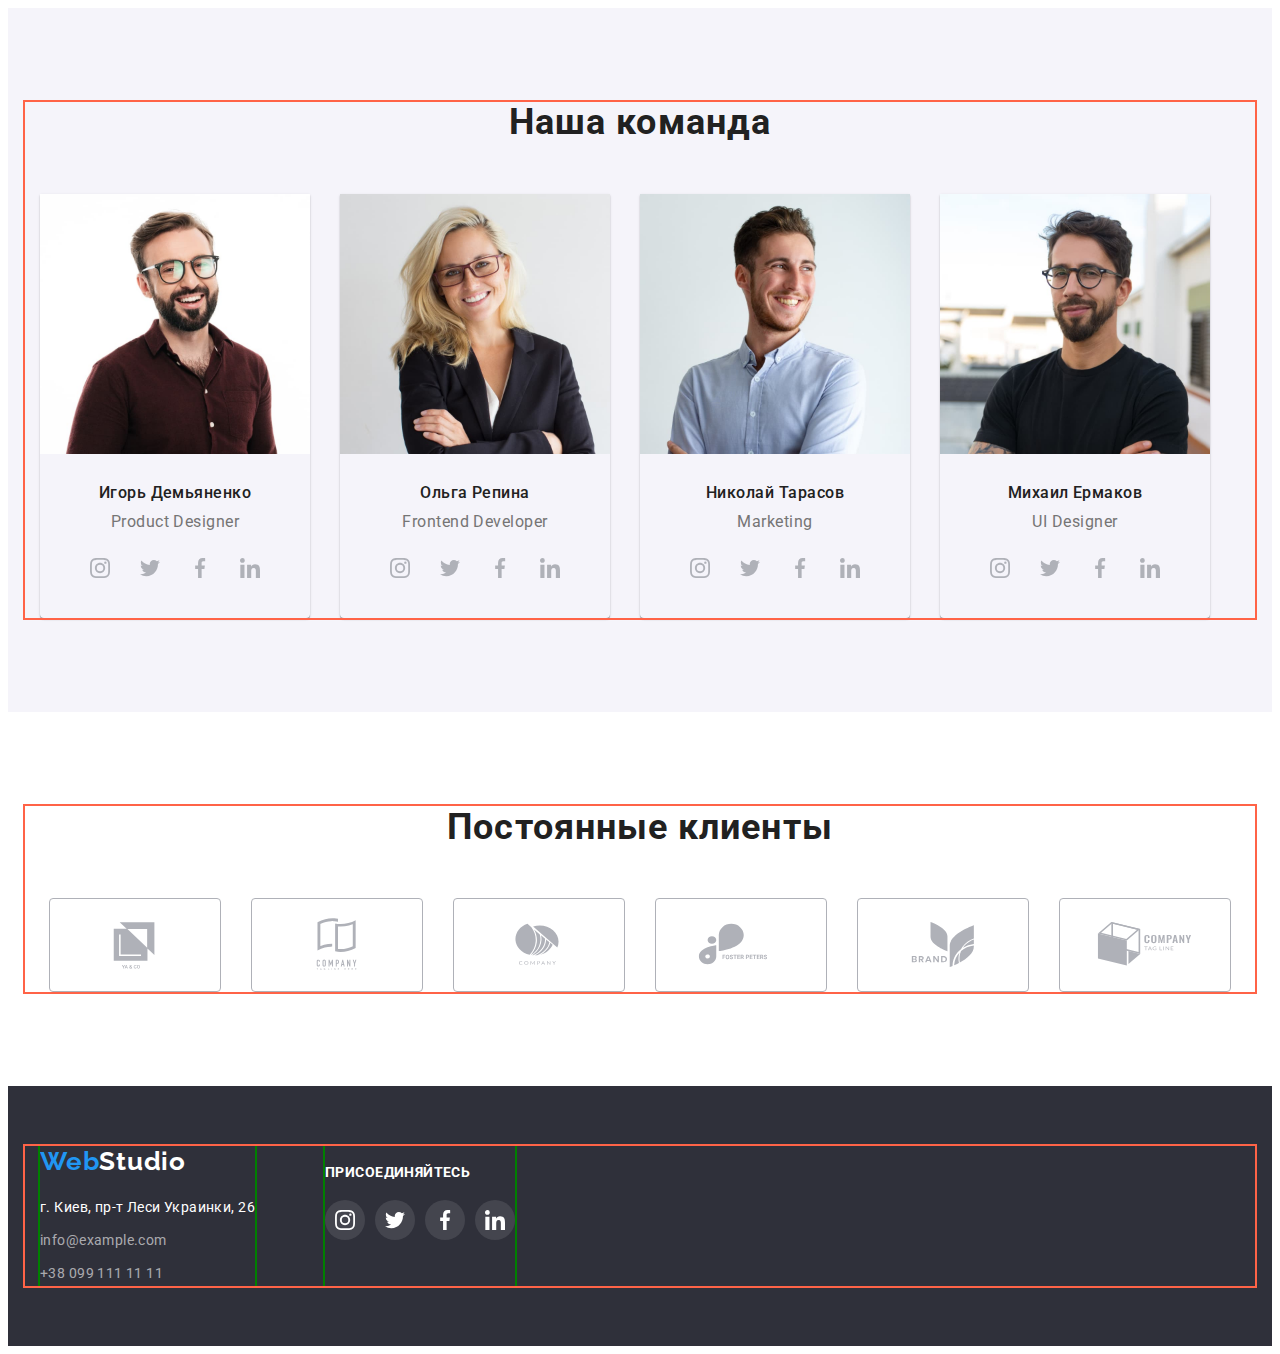
==== commit 127e4804: "Виконав дз4" ====
--- a/index.html
+++ b/index.html
@@ -200,7 +200,7 @@
     </main>
     <!-- підвал сторінки -->
     <footer class="page-footer">
-        <div class="container">
+        <div class="container footer">
             <div class="footer-left">
         <a href="./index.html" class="webstudio"><span class="webstudio-color">Web</span>Studio</a>
         <address class="street">
@@ -213,16 +213,16 @@
             <h3 class="join-block-text">ПРИСОЕДИНЯЙТЕСЬ</h3>
             <ul class="join-block-list">
                 <li class="join-block-item">
-                    <a href="https://www.instagram.com/" target="_blank" class="join-block-link"><svg class="network-icon" width='20' height='20'><use href="./images/icons.svg#icon-instagram"></use></svg></a>
+                    <a href="https://www.instagram.com/" target="_blank" class="join-block-link"><svg class="network-join-icon" width='20' height='20'><use href="./images/icons.svg#icon-instagram"></use></svg></a>
                 </li >
                 <li class="join-block-item">
-                    <a href="https://twitter.com/?lang=uk" target="_blank" class="join-block-link"><svg class="network-icon" width='20' height='20'><use href="./images/icons.svg#icon-twitter"></use></svg></a>
-                </li>
-                <li class="join-block-item">
-                    <a href="https://uk-ua.facebook.com/" target="_blank" class="join-block-link"><svg class="network-icon" width='20' height='20'><use href="./images/icons.svg#icon-facebook"></use></svg></a>
-                </li>
-                <li class="join-block-item">
-                    <a href="https://www.linkedin.com/" target="_blank" class="join-block-link"><svg class="network-icon" width='20' height='20'><use href="./images/icons.svg#icon-linkedin"></use></svg></a>
+                    <a href="https://twitter.com/?lang=uk" target="_blank" class="join-block-link"><svg class="network-join-icon" width='20' height='20'><use href="./images/icons.svg#icon-twitter"></use></svg></a>
+                </li>
+                <li class="join-block-item">
+                    <a href="https://uk-ua.facebook.com/" target="_blank" class="join-block-link"><svg class="network-join-icon" width='20' height='20'><use href="./images/icons.svg#icon-facebook"></use></svg></a>
+                </li>
+                <li class="join-block-item">
+                    <a href="https://www.linkedin.com/" target="_blank" class="join-block-link"><svg class="network-join-icon" width='20' height='20'><use href="./images/icons.svg#icon-linkedin"></use></svg></a>
                 </li>
             </ul>            
         </div>
--- a/css/styles.css
+++ b/css/styles.css
@@ -208,13 +208,14 @@
   min-width: 200px;
 
   display: inline-block;
-  border-radius: 4px;
   padding: 10px;
   margin-top: 0px;
   margin-left: 485px;
   margin-right: 485px;
 
   box-shadow: 0px 4px 4px rgba(0, 0, 0, 0.15);
+  border-radius: 4px;
+  border: none;
 }
 
 .first-section-img {
@@ -241,6 +242,7 @@
 .first-section .btn:focus {
   color: var(--blue-text-color);
   background-color: var(--secondary-text-color);
+  border: none;
 }
 
 .second-section {
@@ -581,9 +583,58 @@
 
 .join-block {
   outline: 2px solid green;
-  display: flex;
   align-items: center;
   justify-content: center;
+  padding-top: 18px;
+}
+
+.join-block-list {
+  list-style: none;
+  margin: 0;
+  padding: 0;
+  align-items: center;
+  justify-content: center;
+
+  display: flex;
+}
+
+.join-block-list {
+  display: flex;
+  align-items: center;
+  justify-content: center;
+}
+
+.join-block-item {
+  margin-right: 10px;
+}
+
+.join-block-item:nth-child(4n) {
+  margin-right: 0;
+}
+
+.join-block-link {
+  display: flex;
+  justify-content: center;
+  align-items: center;
+  width: 40px;
+  height: 40px;
+  border-radius: 50%;
+  background-color: rgba(255, 255, 255, 0.1);
+}
+
+.join-block-link:hover,
+.join-block-link:focus {
+  background-color: var(--blue-text-color);
+}
+
+.join-block-link:hover .network-icon,
+.join-block-link:focus .network-icon {
+  fill: #fff;
+}
+
+.network-join-icon {
+  display: flex;
+  fill: #fff;
 }
 
 .join-block-text {
@@ -595,6 +646,19 @@
   letter-spacing: 0.03em;
   text-transform: uppercase;
   color: #fff;
+
+  display: flex;
+  margin-bottom: 20px;
+  margin-top: 0;
+}
+
+.footer-left {
+  margin-right: 70px;
+  outline: 2px solid green;
+}
+
+.footer {
+  display: flex;
 }
 
 /* Шапка сторінки portfolio */
@@ -648,12 +712,30 @@
 
 .tel-style-portfolio .header-tel {
   display: flex;
+  align-items: center;
   padding-top: 20px;
   padding-bottom: 20px;
+  fill: var(--primary-text-color);
+}
+
+.tel-style-portfolio .header-tel:hover,
+.tel-style-portfolio .header-tel:focus {
+  fill: var(--blue-text-color);
 }
 
 .tel-style-portfolio:last-child {
   margin-right: 0;
+}
+
+.smartphone-icon-portfolio {
+  display: flex;
+  align-items: center;
+  margin-right: 10px;
+}
+
+.tel-style-portfolio:hover,
+.tel-style-portfolio:focus {
+  fill: var(--blue-text-color);
 }
 
 /* Унікальність сторінки portfolio */
@@ -692,6 +774,13 @@
   border-radius: 4px;
 }
 
+.first-section-portfolio .btn:hover,
+.first-section-portfolio .btn:focus {
+  box-shadow: 0px 3px 1px rgba(0, 0, 0, 0.1), 0px 1px 2px rgba(0, 0, 0, 0.08),
+    0px 2px 2px rgba(0, 0, 0, 0.12);
+  border: none;
+}
+
 .pointer {
   cursor: pointer;
 }
@@ -727,6 +816,12 @@
   margin-bottom: 30px;
 }
 
+.first-section-portfolio .second-list-element:hover,
+.first-section-portfolio .second-list-element:focus {
+  box-shadow: 0px 1px 1px rgba(0, 0, 0, 0.12), 0px 4px 4px rgba(0, 0, 0, 0.06),
+    1px 4px 6px rgba(0, 0, 0, 0.16);
+}
+
 .first-section-portfolio .second-list-element:nth-child(3n) {
   margin-right: 0px;
 }
@@ -779,3 +874,12 @@
   display: inline-block;
   margin-top: 9px;
 }
+
+.footer-portfolio {
+  display: flex;
+}
+
+.footer-left-portfolio {
+  margin-right: 70px;
+  outline: 2px solid green;
+}
